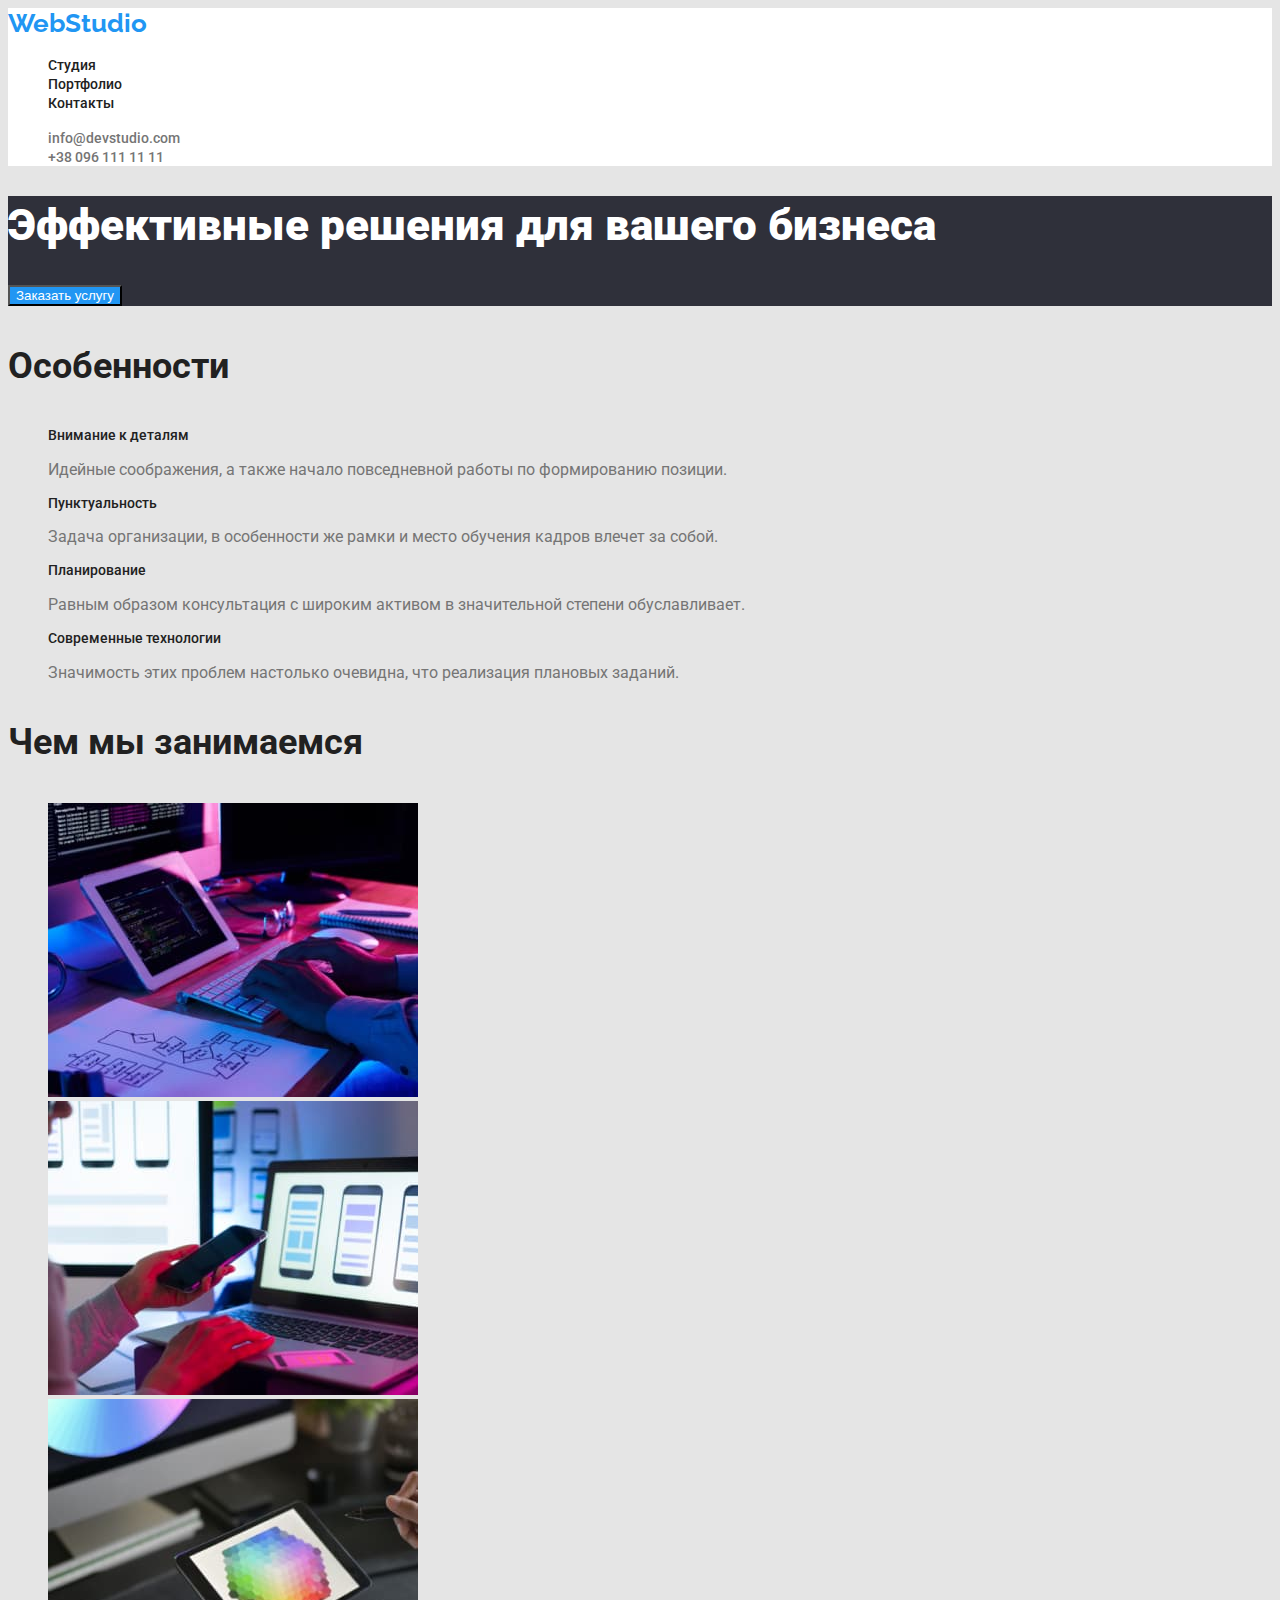
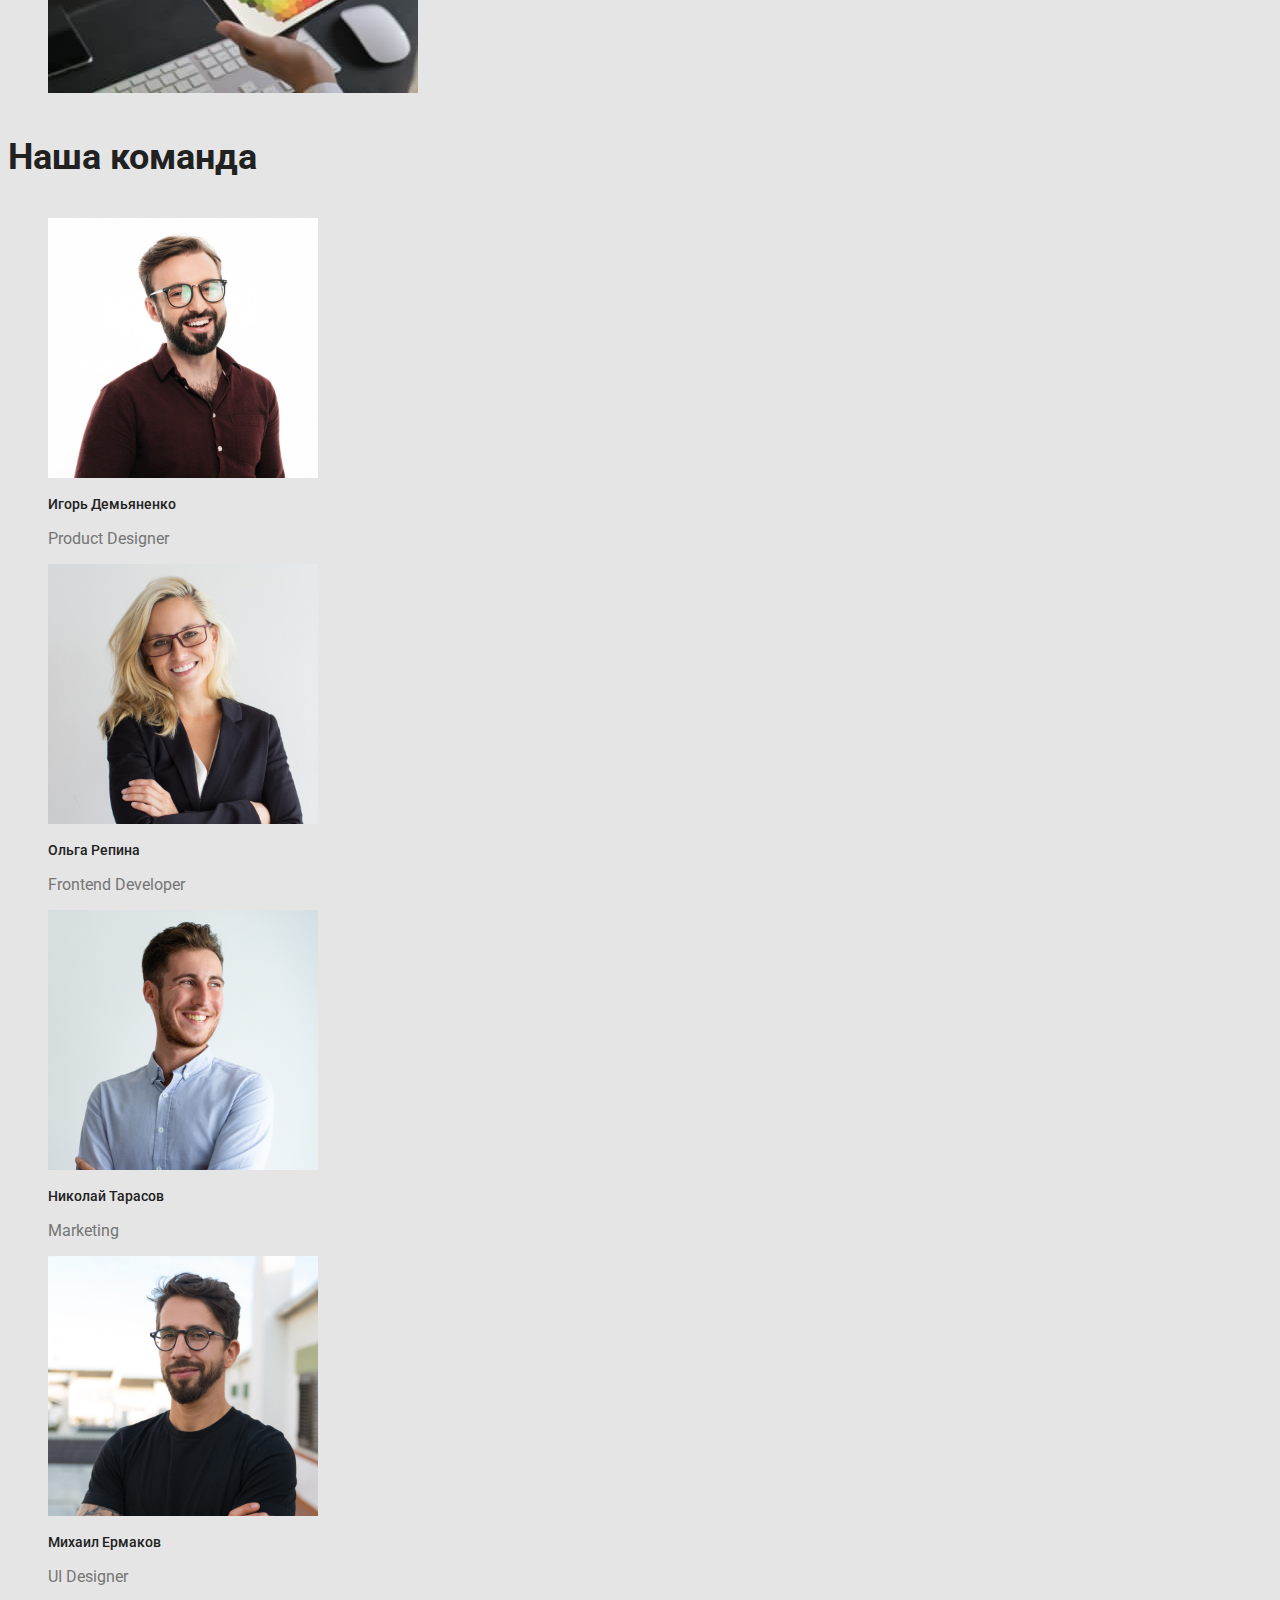
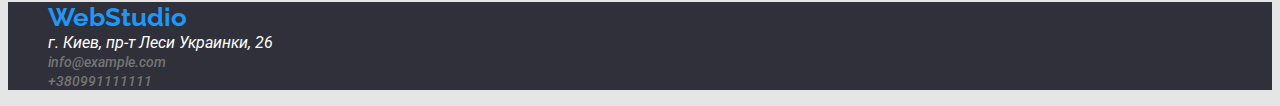
==== index.html @ 7db435c0 "Добавил выполненное домашнее задание." ====
<!DOCTYPE html>
<html lang="ru">
<head>
    <meta charset="UTF-8">
    <meta http-equiv="X-UA-Compatible" content="IE=edge">
    <meta name="viewport" content="width=device-width, initial-scale=1.0">
    <title lang="en"> WebStudio</title>
    <link rel="stylesheet" href="./css/styles.css">
    <link href="https://fonts.googleapis.com/css2?family=Raleway:wght@700&family=Roboto:wght@400;500;700;900&display=swap" rel="stylesheet">
    <link href="https://fonts.googleapis.com/css2?family=Raleway:wght@700&display=swap" rel="stylesheet">
</head>
<body>
<header class="header">
     <nav class="nav" >
<a href="index.html"  class="logo" lang="en">WebStudio</a>
     <ul>
<li>
   <a href="index.html" class="nav-link">Студия</a>  
     </li>
<li>
      <a href="portfolio.html"  class="nav-link">Портфолио</a>
     </li>
<li>
     <a href="index.html"  class="nav-link"> Контакты</a>
     </li>
     </ul>
</nav>
     <ul class="contact">
<li>
   <a href="mailto:info@devstudio.com"  class="contact-link">info@devstudio.com</a> 
</li>
<li>
     <a href="tel:+38096111111"  class="contact-link">+38 096 111 11 11</a>
</li>
     </ul>
     </header>
     <main>
 <div class="hero">
      <section>
<h1>Эффективные решения для вашего бизнеса</h1>
<button type="button" class="button">Заказать услугу</button>
</section>
</div>
<section>
<h2 class="studio-h2">Особенности</h2>
<ul>
     <Li>
     <h3>Внимание к деталям</h3>
     <p>Идейные соображения, а также начало повседневной работы по формированию позиции.</p>
</Li>
<Li>
     <h3>Пунктуальность</h3>
     <p>Задача организации, в особенности же рамки и место обучения кадров влечет за собой.</p>
</Li>
<Li>
     <h3>Планирование</h3>
     <p>Равным образом консультация с широким активом в значительной степени обуславливает.</p>
</Li>
<Li>
     <h3>Современные технологии</h3>
     <p>Значимость этих проблем настолько очевидна, что реализация плановых заданий.</p>
</Li>
</ul>
</section>
<section>
<h2 class="studio-h2">Чем мы занимаемся</h2>
<ul>
<li>
    <img src="./images/img.jpg" class="img" alt="Создание программы" width="370">
</li>
<li>
     <img src="./images/img(1).jpg" class="img" alt="Тестирование" width="370" >
</li>
<li>
     <img src="./images/img(3).jpg" class="img" alt="Создание дизайна" width="370">
</li>
</ul>
</section>
<section class="team">
<h2 class="studio-h2">Наша команда</h2>
<ul>
<li>
<img src="./images/people1.jpg" class="img" alt="Игорь Демьяненко" width="270">
<h3>Игорь Демьяненко</h3>
<p  class="team-text" lang="en">Product Designer</p>
</li>
<li>
 <img src="./images/people2.jpg" class="img" alt="Ольга Репина" width="270">
<h3>Ольга Репина</h3>
 <p  class="team-text" lang="en">Frontend Developer</p>
</li>
<li>
 <img src="./images/people3.jpg" class="img" alt="Николай Тарасов" width="270">
 <h3>Николай Тарасов</h3>
<p class="team-text" lang="en">Marketing</p>
 </li>
 <li>
 <img src="./images/people4.jpg" class="img" alt="Михаил Ермаков" width="270">
 <h3>Михаил Ермаков</h3>
 <p  class="team-text" lang="en">UI Designer</p>
 </li>
</ul>
</section>
</main>
<footer>
<ul>
     <li><a href="/" lang="en"  class="logo">WebStudio</a></li>
     <address class="address">
     <li><a href="/"  class="address-link">г. Киев, пр-т Леси Украинки, 26</a></li>
     <li><a href="mailto:info@example.com"  class="contact-link">info@example.com</a></li>
     <li><a href="tel:+380991111111"  class="contact-link">+380991111111</a></li>
     </address>
</ul>
</footer>
</body>
</html>
---- css/styles.css ----
:root {
  --primary-text-color: #757575;
  --secondary-text-color: #212121;
  --accent-color: #2196f3;
  --primary-background-color: #e5e5e5;
  --secondary-backgroung-color: #f5f4fa;
  --footer-hero-background-color: #2f303a;
  --header-background-color: #ffffff;
}

body {
  font-family: "Roboto", "Helvetica Neue", "Verdana", sans-serif;
  color: var(--primary-text-color);
  background-color: var(--primary-background-color);
}
.button {
  cursor: pointer;
}
.button:hover,
.button:focus {
  background: var(--accent-color);
  color: white;
}
.hero .button {
  background-color: var(--accent-color);
  color: #ffffff;
}
footer {
  background: var(--footer-hero-background-color);
}

.nav-link {
  color: var(--secondary-text-color);
  text-decoration: none;
  font-size: 14px;
  line-height: 1.17;
  font-weight: 500;
}
.nav-link:focus,
.nav-link:hover {
  color: var(--accent-color);
}
.contact-link:focus,
.contact-link:hover {
  color: var(--accent-color);
}
.contact-link {
  color: #757575;
  text-decoration: none;
  font-weight: 500;
  font-size: 14px;
  line-height: 1.17;
}
.address-link {
  color: white;
  text-decoration: none;
}
ul {
  list-style: none;
}
.hero {
  background-color: var(--footer-hero-background-color);
}
.team {
  color: var(--secondary-backgroung-color);
}
h1 {
  color: white;
  font-weight: 900;
  font-size: 44px;
  line-height: 1.36;
}
h2 {
  color: var(--secondary-text-color);
}
.studio-h2 {
  font-size: 36px;
  line-height: 1.7;
}
.portfolio-h2 {
  font-size: 18px;
  line-height: 2;
}
.portfolio-text {
  font-size: 16px;
  line-height: 1.9;
}
h3 {
  font-weight: 500;
  color: var(--secondary-text-color);
  font-size: 14px;
  line-height: 1.2;
}
.team-text {
  color: var(--primary-text-color);
  font-size: 16px;
  line-height: 1.2;
}
.logo {
  font-family: Raleway;
  color: var(--accent-color);
  text-decoration: none;
  font-weight: bold;
  font-size: 26px;
  line-height: 1.2;
}
.header {
  background-color: var(--header-background-color);
}
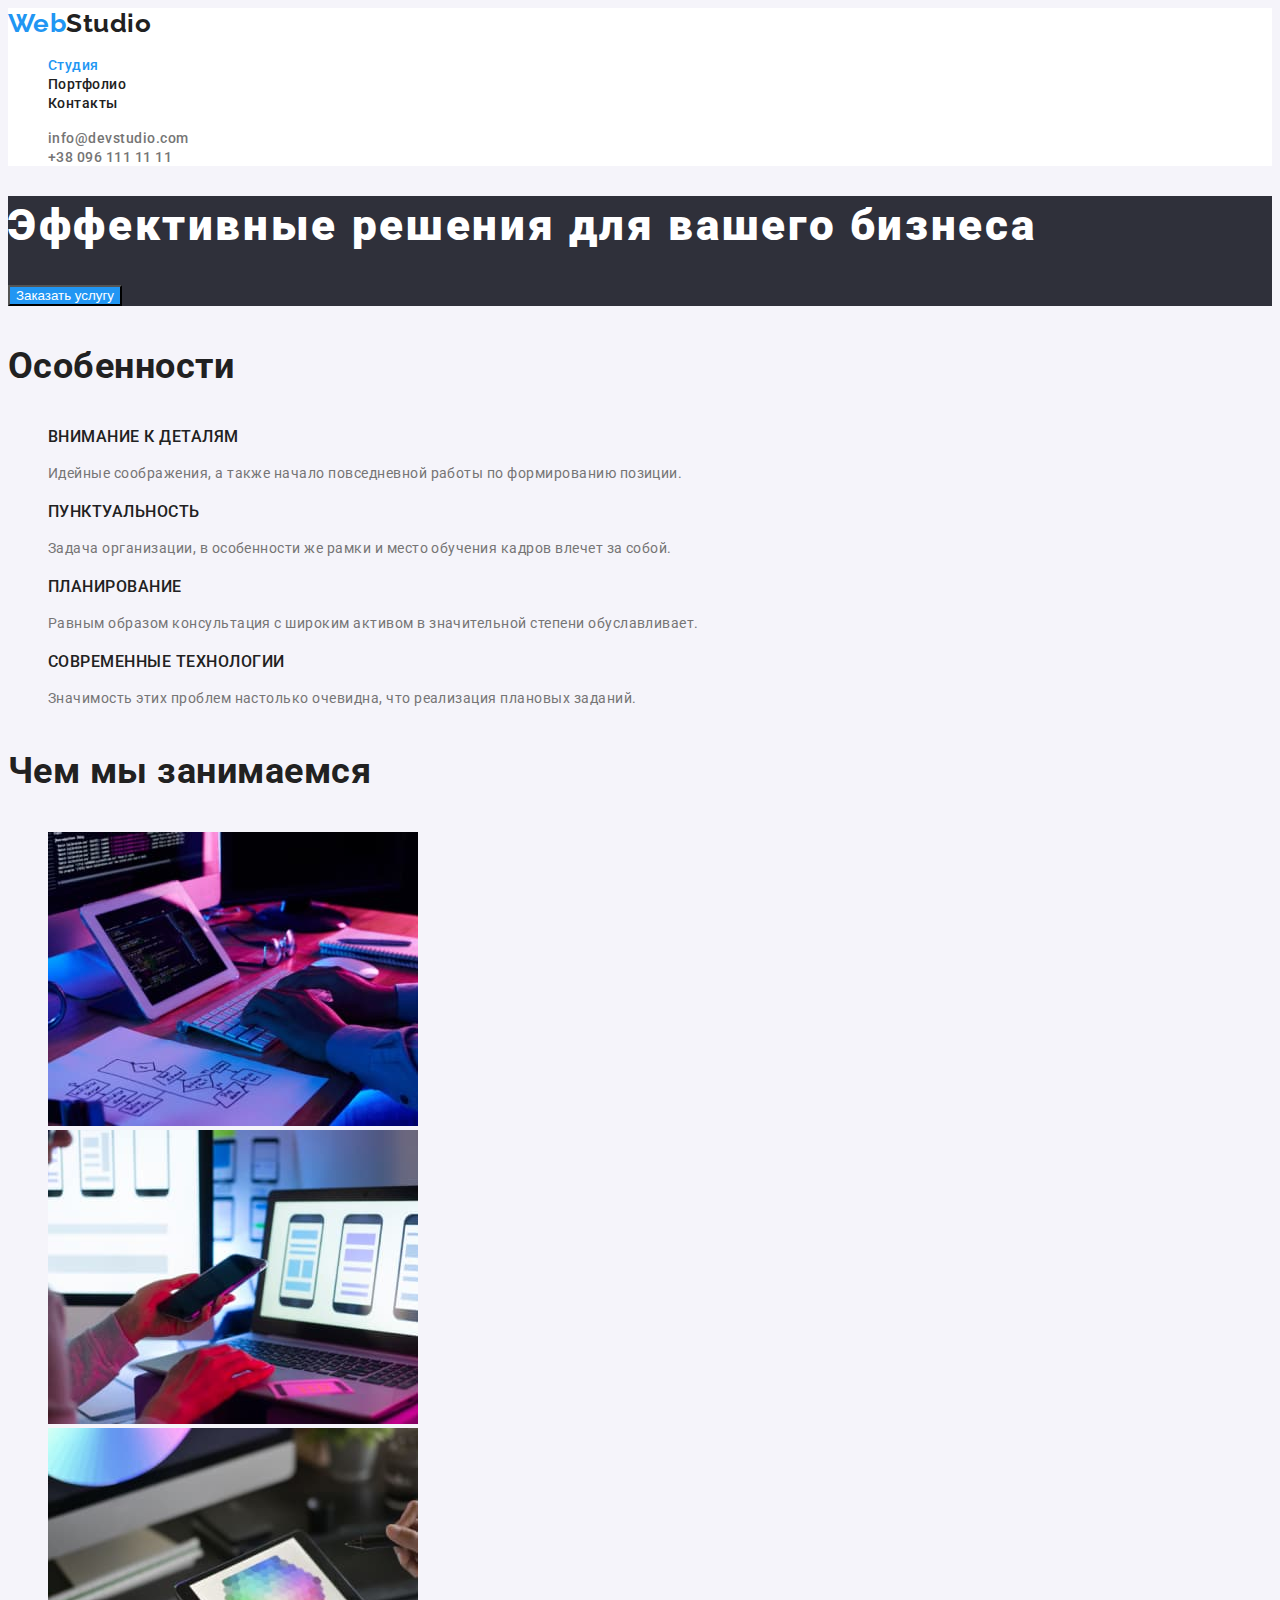
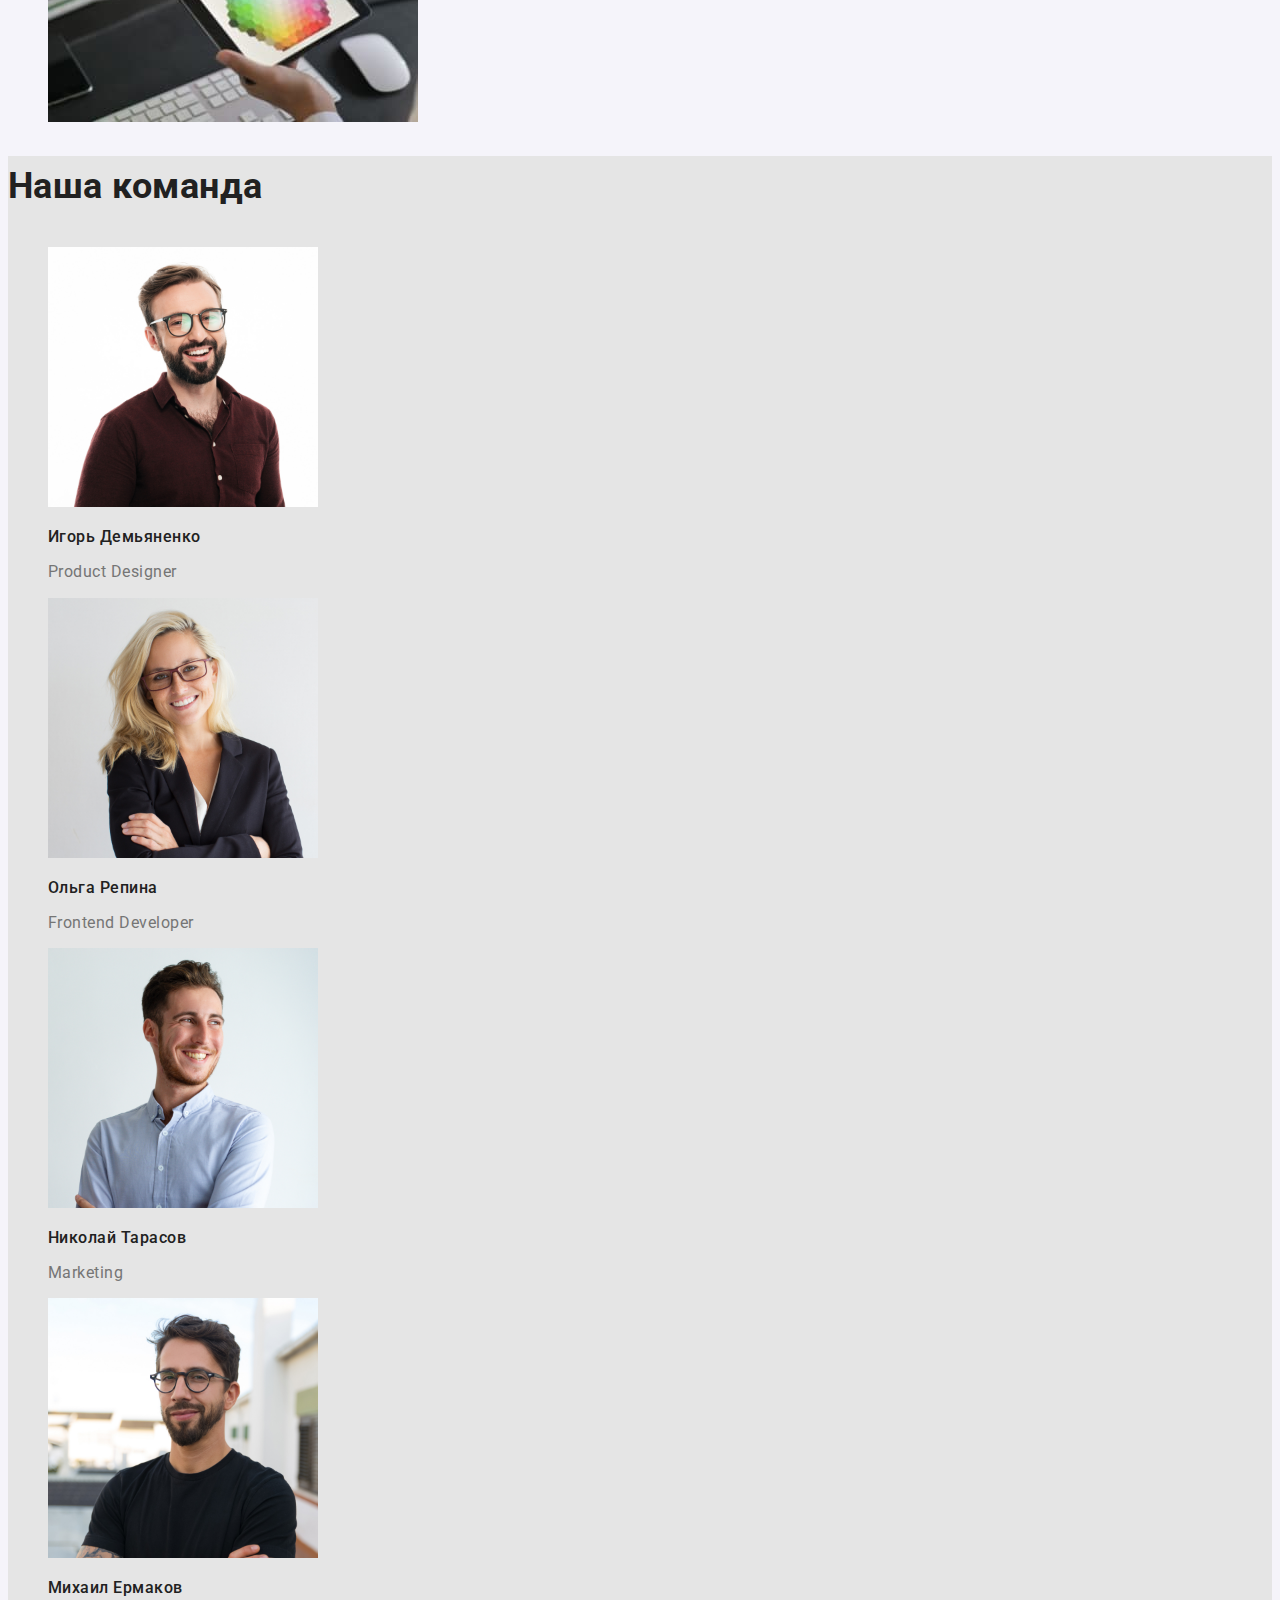
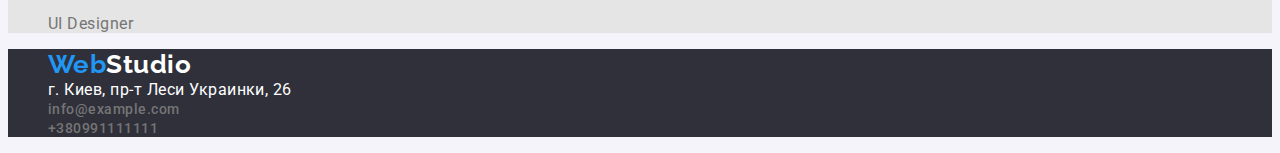
==== commit 8080f7ac: "Пофиксил ошибки." ====
--- a/index.html
+++ b/index.html
@@ -12,10 +12,10 @@
 <body>
 <header class="header">
      <nav class="nav" >
-<a href="index.html"  class="logo" lang="en">WebStudio</a>
-     <ul>
+<a href="index.html"  class="logo" lang="en">Web<span class="top-span">Studio</span></a>
+     <ul class="menu">
 <li>
-   <a href="index.html" class="nav-link">Студия</a>  
+   <a href="index.html" class="nav-link current">Студия</a>  
      </li>
 <li>
       <a href="portfolio.html"  class="nav-link">Портфолио</a>
@@ -25,7 +25,7 @@
      </li>
      </ul>
 </nav>
-     <ul class="contact">
+     <ul class="contact-list">
 <li>
    <a href="mailto:info@devstudio.com"  class="contact-link">info@devstudio.com</a> 
 </li>
@@ -35,30 +35,30 @@
      </ul>
      </header>
      <main>
- <div class="hero">
-      <section>
+ <section class="hero">
+      <div>
 <h1>Эффективные решения для вашего бизнеса</h1>
 <button type="button" class="button">Заказать услугу</button>
+</div>
 </section>
-</div>
 <section>
 <h2 class="studio-h2">Особенности</h2>
 <ul>
      <Li>
-     <h3>Внимание к деталям</h3>
-     <p>Идейные соображения, а также начало повседневной работы по формированию позиции.</p>
+     <h3 class="features">Внимание к деталям</h3>
+     <p class="features-text">Идейные соображения, а также начало повседневной работы по формированию позиции.</p>
 </Li>
 <Li>
-     <h3>Пунктуальность</h3>
-     <p>Задача организации, в особенности же рамки и место обучения кадров влечет за собой.</p>
+     <h3 class="features">Пунктуальность</h3>
+     <p class="features-text">Задача организации, в особенности же рамки и место обучения кадров влечет за собой.</p>
 </Li>
 <Li>
-     <h3>Планирование</h3>
-     <p>Равным образом консультация с широким активом в значительной степени обуславливает.</p>
+     <h3 class="features">Планирование</h3>
+     <p class="features-text">Равным образом консультация с широким активом в значительной степени обуславливает.</p>
 </Li>
 <Li>
-     <h3>Современные технологии</h3>
-     <p>Значимость этих проблем настолько очевидна, что реализация плановых заданий.</p>
+     <h3 class="features">Современные технологии</h3>
+     <p class="features-text">Значимость этих проблем настолько очевидна, что реализация плановых заданий.</p>
 </Li>
 </ul>
 </section>
@@ -104,8 +104,8 @@
 </main>
 <footer>
 <ul>
-     <li><a href="/" lang="en"  class="logo">WebStudio</a></li>
-     <address class="address">
+     <li><a href="/" lang="en"  class="logo">Web<span class="bottom-span">Studio</span></a></li>
+          <address class="address">
      <li><a href="/"  class="address-link">г. Киев, пр-т Леси Украинки, 26</a></li>
      <li><a href="mailto:info@example.com"  class="contact-link">info@example.com</a></li>
      <li><a href="tel:+380991111111"  class="contact-link">+380991111111</a></li>
--- a/css/styles.css
+++ b/css/styles.css
@@ -2,8 +2,8 @@
   --primary-text-color: #757575;
   --secondary-text-color: #212121;
   --accent-color: #2196f3;
-  --primary-background-color: #e5e5e5;
-  --secondary-backgroung-color: #f5f4fa;
+  --primary-background-color: #f5f4fa;
+  --secondary-backgroung-color: #e5e5e5;
   --footer-hero-background-color: #2f303a;
   --header-background-color: #ffffff;
 }
@@ -12,6 +12,7 @@
   font-family: "Roboto", "Helvetica Neue", "Verdana", sans-serif;
   color: var(--primary-text-color);
   background-color: var(--primary-background-color);
+  letter-spacing: 0.03em;
 }
 .button {
   cursor: pointer;
@@ -40,6 +41,9 @@
 .nav-link:hover {
   color: var(--accent-color);
 }
+.nav .current {
+  color: var(--accent-color);
+}
 .contact-link:focus,
 .contact-link:hover {
   color: var(--accent-color);
@@ -62,13 +66,14 @@
   background-color: var(--footer-hero-background-color);
 }
 .team {
-  color: var(--secondary-backgroung-color);
+  background-color: var(--secondary-backgroung-color);
 }
 h1 {
   color: white;
   font-weight: 900;
   font-size: 44px;
   line-height: 1.36;
+  letter-spacing: 0.06em;
 }
 h2 {
   color: var(--secondary-text-color);
@@ -88,8 +93,15 @@
 h3 {
   font-weight: 500;
   color: var(--secondary-text-color);
+  font-size: 16px;
+  line-height: 1.2;
+}
+.features {
+  text-transform: uppercase;
+}
+.features-text {
   font-size: 14px;
-  line-height: 1.2;
+  line-height: 1.71;
 }
 .team-text {
   color: var(--primary-text-color);
@@ -107,3 +119,12 @@
 .header {
   background-color: var(--header-background-color);
 }
+address {
+  font-style: normal;
+}
+.top-span {
+  color: var(--secondary-text-color);
+}
+.bottom-span {
+  color: #ffffff;
+}
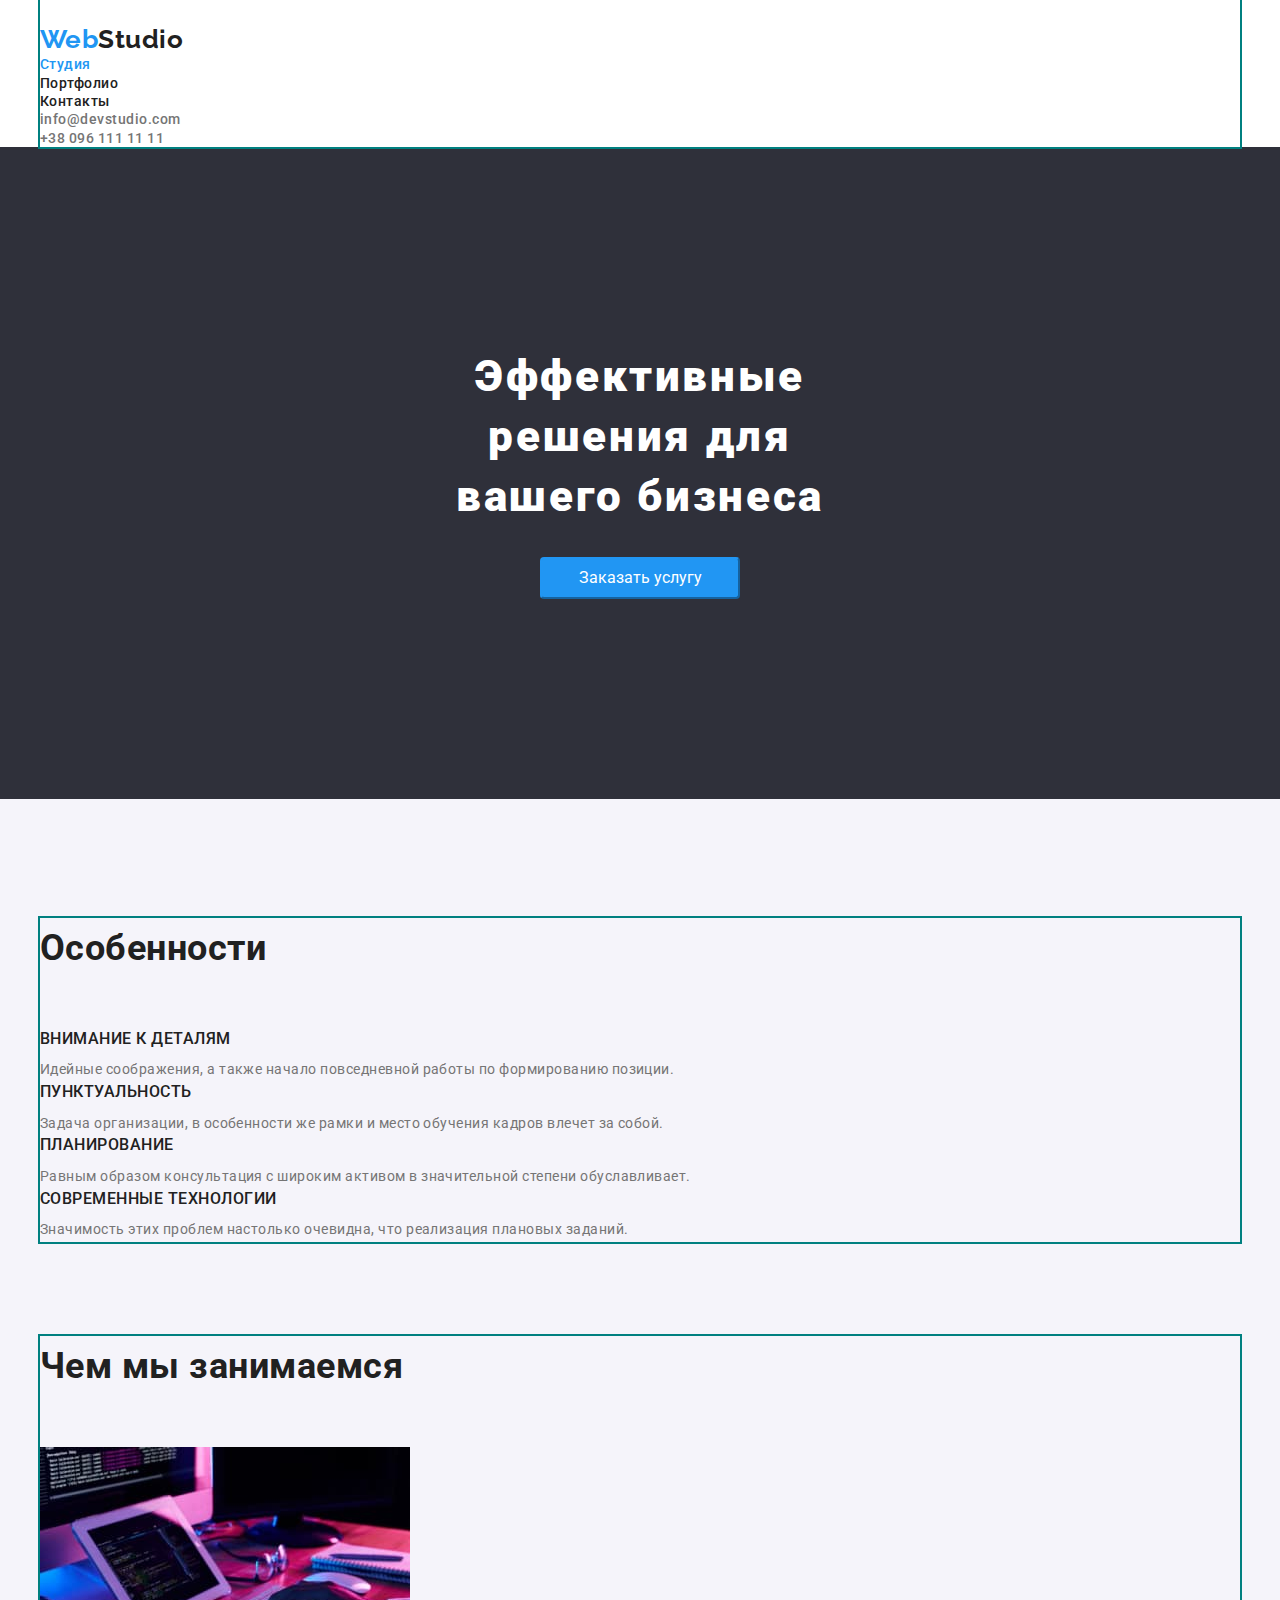
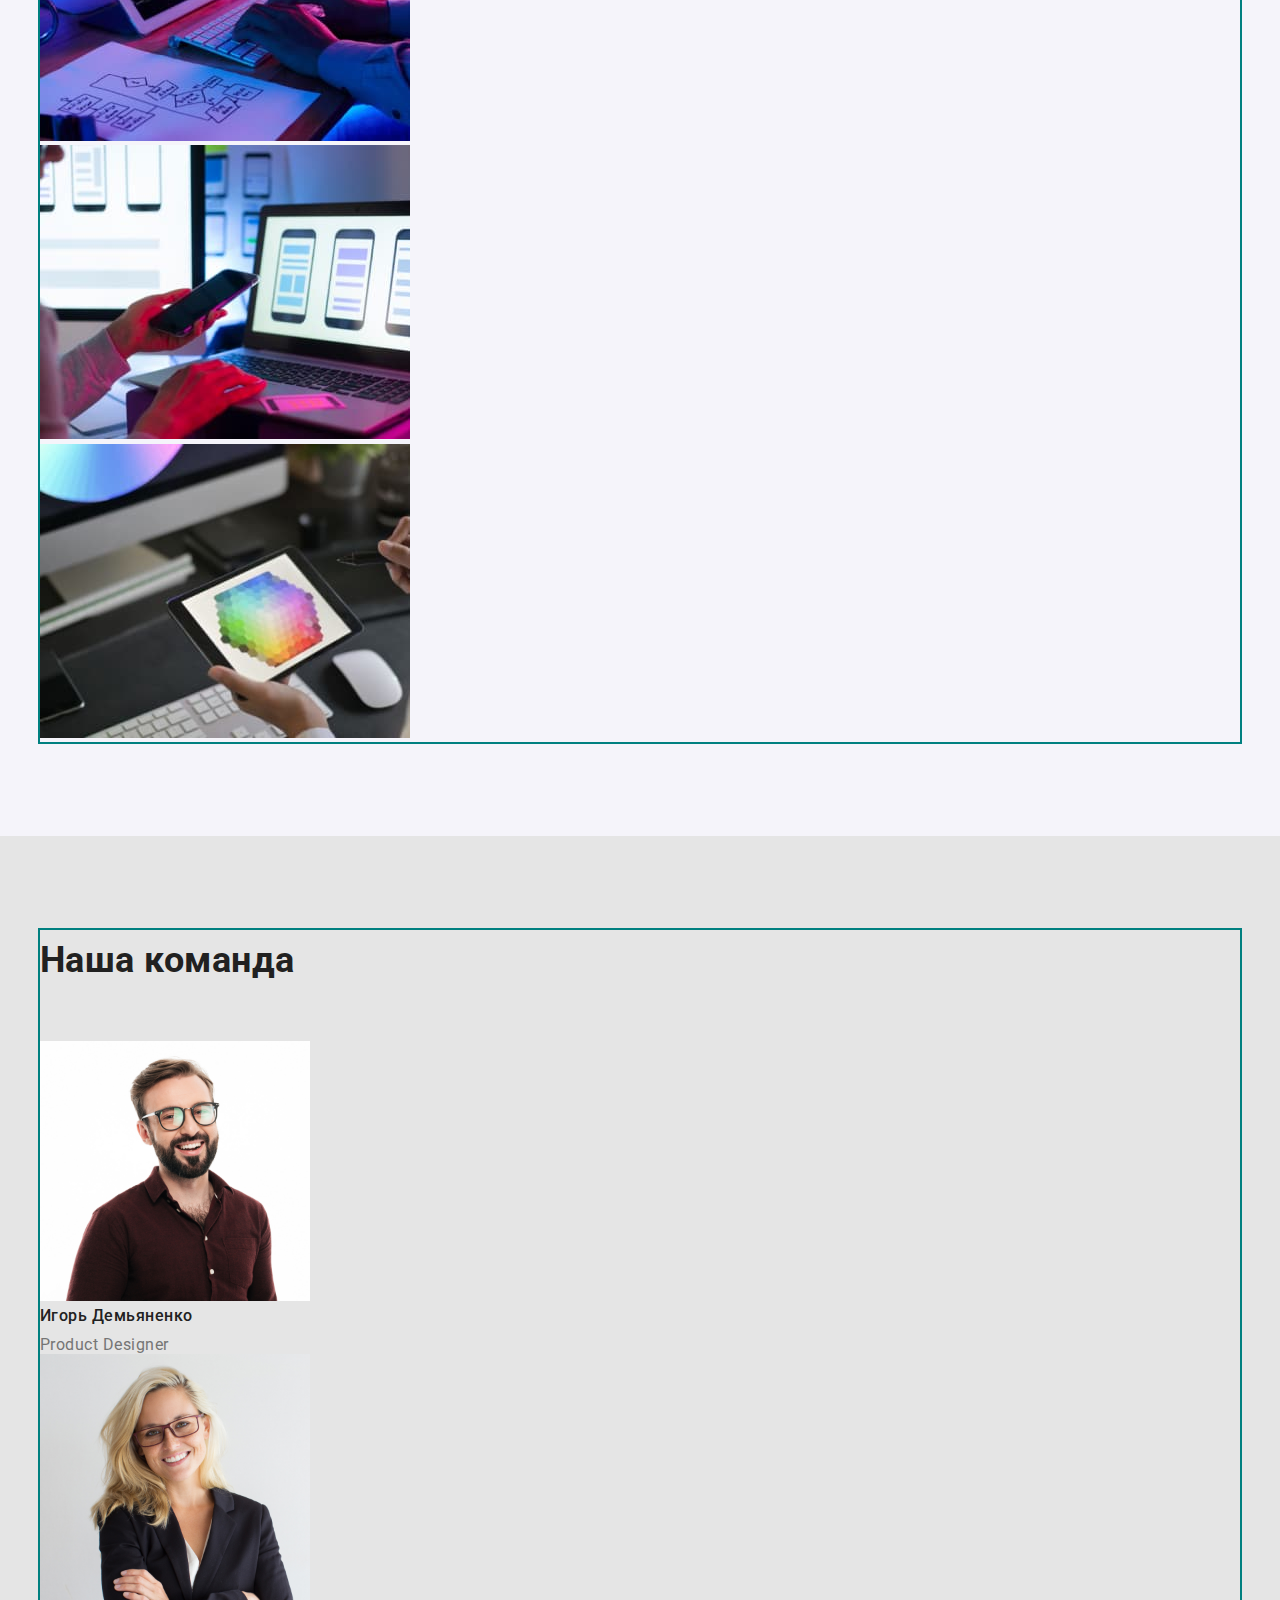
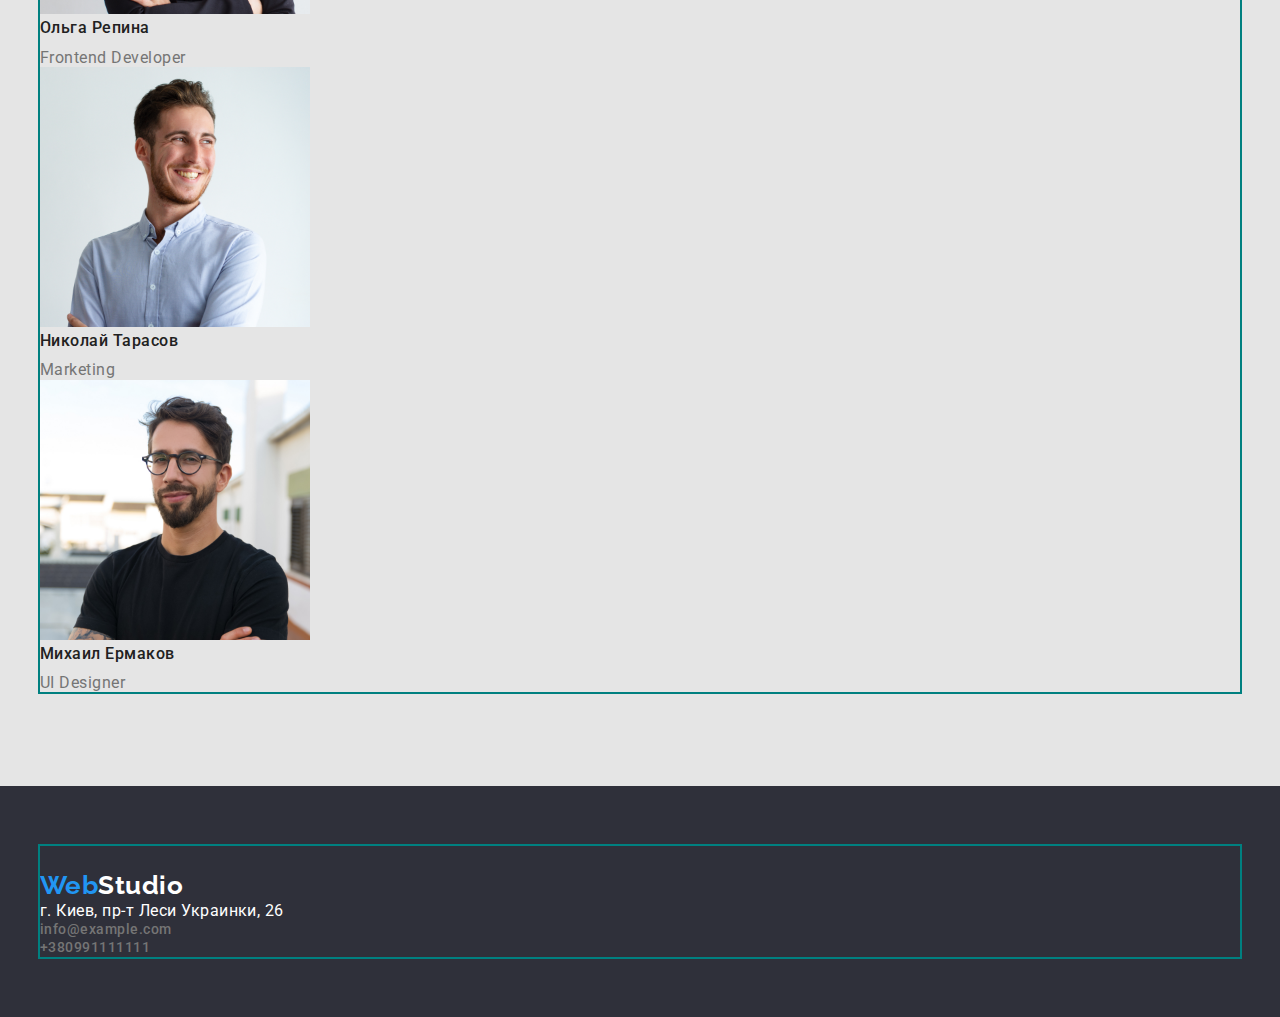
==== commit ac3c7b68: "Добавил геометрию элементов." ====
--- a/index.html
+++ b/index.html
@@ -5,22 +5,24 @@
     <meta http-equiv="X-UA-Compatible" content="IE=edge">
     <meta name="viewport" content="width=device-width, initial-scale=1.0">
     <title lang="en"> WebStudio</title>
-    <link rel="stylesheet" href="./css/styles.css">
     <link href="https://fonts.googleapis.com/css2?family=Raleway:wght@700&family=Roboto:wght@400;500;700;900&display=swap" rel="stylesheet">
     <link href="https://fonts.googleapis.com/css2?family=Raleway:wght@700&display=swap" rel="stylesheet">
+    <link rel="stylesheet" href="https://cdnjs.cloudflare.com/ajax/libs/modern-normalize/1.1.0/modern-normalize.min.css">
+     <link rel="stylesheet" href="./css/styles.css">
 </head>
 <body>
 <header class="header">
+     <div class="container">
      <nav class="nav" >
-<a href="index.html"  class="logo" lang="en">Web<span class="top-span">Studio</span></a>
-     <ul class="menu">
-<li>
+<a href="index.html"  class="nav__logo" lang="en">Web<span class="top-span">Studio</span></a>
+     <ul class="nav__list">
+<li class="nav__item">
    <a href="index.html" class="nav-link current">Студия</a>  
      </li>
-<li>
+<li class="nav__item">
       <a href="portfolio.html"  class="nav-link">Портфолио</a>
      </li>
-<li>
+<li class="nav__item">
      <a href="index.html"  class="nav-link"> Контакты</a>
      </li>
      </ul>
@@ -33,15 +35,16 @@
      <a href="tel:+38096111111"  class="contact-link">+38 096 111 11 11</a>
 </li>
      </ul>
+     </div>
      </header>
      <main>
  <section class="hero">
-      <div>
 <h1>Эффективные решения для вашего бизнеса</h1>
 <button type="button" class="button">Заказать услугу</button>
 </div>
 </section>
-<section>
+<section class="features-section">
+     <div class="container">
 <h2 class="studio-h2">Особенности</h2>
 <ul>
      <Li>
@@ -61,8 +64,10 @@
      <p class="features-text">Значимость этих проблем настолько очевидна, что реализация плановых заданий.</p>
 </Li>
 </ul>
+</div>
 </section>
-<section>
+<section class="work">
+     <div class="container">
 <h2 class="studio-h2">Чем мы занимаемся</h2>
 <ul>
 <li>
@@ -75,8 +80,10 @@
      <img src="./images/img(3).jpg" class="img" alt="Создание дизайна" width="370">
 </li>
 </ul>
+</div>
 </section>
 <section class="team">
+     <div class="container">
 <h2 class="studio-h2">Наша команда</h2>
 <ul>
 <li>
@@ -100,17 +107,21 @@
  <p  class="team-text" lang="en">UI Designer</p>
  </li>
 </ul>
+</div>
 </section>
 </main>
 <footer>
-<ul>
-     <li><a href="/" lang="en"  class="logo">Web<span class="bottom-span">Studio</span></a></li>
+<div class="container">
+          <a href="/" lang="en" class="nav__logo">Web<span class="bottom-span">Studio</span></a>
           <address class="address">
-     <li><a href="/"  class="address-link">г. Киев, пр-т Леси Украинки, 26</a></li>
-     <li><a href="mailto:info@example.com"  class="contact-link">info@example.com</a></li>
-     <li><a href="tel:+380991111111"  class="contact-link">+380991111111</a></li>
-     </address>
-</ul>
+               <ul>
+               <li><a href="/" class="address-link">г. Киев, пр-т Леси Украинки, 26</a></li>
+               <li><a href="mailto:info@example.com" class="contact-link">info@example.com</a></li>
+               <li><a href="tel:+380991111111" class="contact-link">+380991111111</a></li>
+               </ul>
+          </address>
+     
+</div>
 </footer>
 </body>
 </html>
--- a/css/styles.css
+++ b/css/styles.css
@@ -14,6 +14,21 @@
   background-color: var(--primary-background-color);
   letter-spacing: 0.03em;
 }
+
+h1,
+h2,
+h3,
+p {
+  margin: 0;
+}
+.container {
+  width: 1200px;
+  margin: 0 auto;
+  outline: 2px solid teal;
+}
+img {
+  margin: 0;
+}
 .button {
   cursor: pointer;
 }
@@ -21,13 +36,25 @@
 .button:focus {
   background: var(--accent-color);
   color: white;
+  border-color: var(--accent-color);
+}
+ul .button {
+  display: inline-block;
+  padding: 6px 22px;
+  border-radius: 4px;
 }
 .hero .button {
+  display: inline-block;
   background-color: var(--accent-color);
   color: #ffffff;
+  padding: 10px 32px;
+  border-radius: 4px;
+  border-color: var(--accent-color);
+  min-width: 200px;
 }
 footer {
   background: var(--footer-hero-background-color);
+  padding: 60px 0;
 }
 
 .nav-link {
@@ -61,12 +88,19 @@
 }
 ul {
   list-style: none;
+  margin-top: 0;
+  margin-bottom: 0;
+  padding: 0;
 }
 .hero {
   background-color: var(--footer-hero-background-color);
+  padding: 200px 452px;
+  text-align: center;
 }
 .team {
   background-color: var(--secondary-backgroung-color);
+  padding-top: 94px;
+  padding-bottom: 94px;
 }
 h1 {
   color: white;
@@ -74,6 +108,7 @@
   font-size: 44px;
   line-height: 1.36;
   letter-spacing: 0.06em;
+  margin-bottom: 30px;
 }
 h2 {
   color: var(--secondary-text-color);
@@ -81,6 +116,7 @@
 .studio-h2 {
   font-size: 36px;
   line-height: 1.7;
+  margin-bottom: 50px;
 }
 .portfolio-h2 {
   font-size: 18px;
@@ -90,11 +126,16 @@
   font-size: 16px;
   line-height: 1.9;
 }
+.portfolio {
+  padding-top: 94px;
+  padding-bottom: 94px;
+}
 h3 {
   font-weight: 500;
   color: var(--secondary-text-color);
   font-size: 16px;
   line-height: 1.2;
+  margin-bottom: 10px;
 }
 .features {
   text-transform: uppercase;
@@ -108,13 +149,15 @@
   font-size: 16px;
   line-height: 1.2;
 }
-.logo {
+.nav__logo {
+  display: inline-block;
   font-family: Raleway;
   color: var(--accent-color);
   text-decoration: none;
   font-weight: bold;
   font-size: 26px;
   line-height: 1.2;
+  margin-top: 24px;
 }
 .header {
   background-color: var(--header-background-color);
@@ -128,3 +171,19 @@
 .bottom-span {
   color: #ffffff;
 }
+.work {
+  padding-bottom: 94px;
+}
+.features-section {
+  padding-top: 119px;
+  padding-bottom: 94px;
+}
+.btn-list {
+  margin-bottom: 50px;
+}
+.portfolio__img {
+  margin-bottom: 20px;
+}
+.portfolio__title {
+  margin-bottom: 4px;
+}
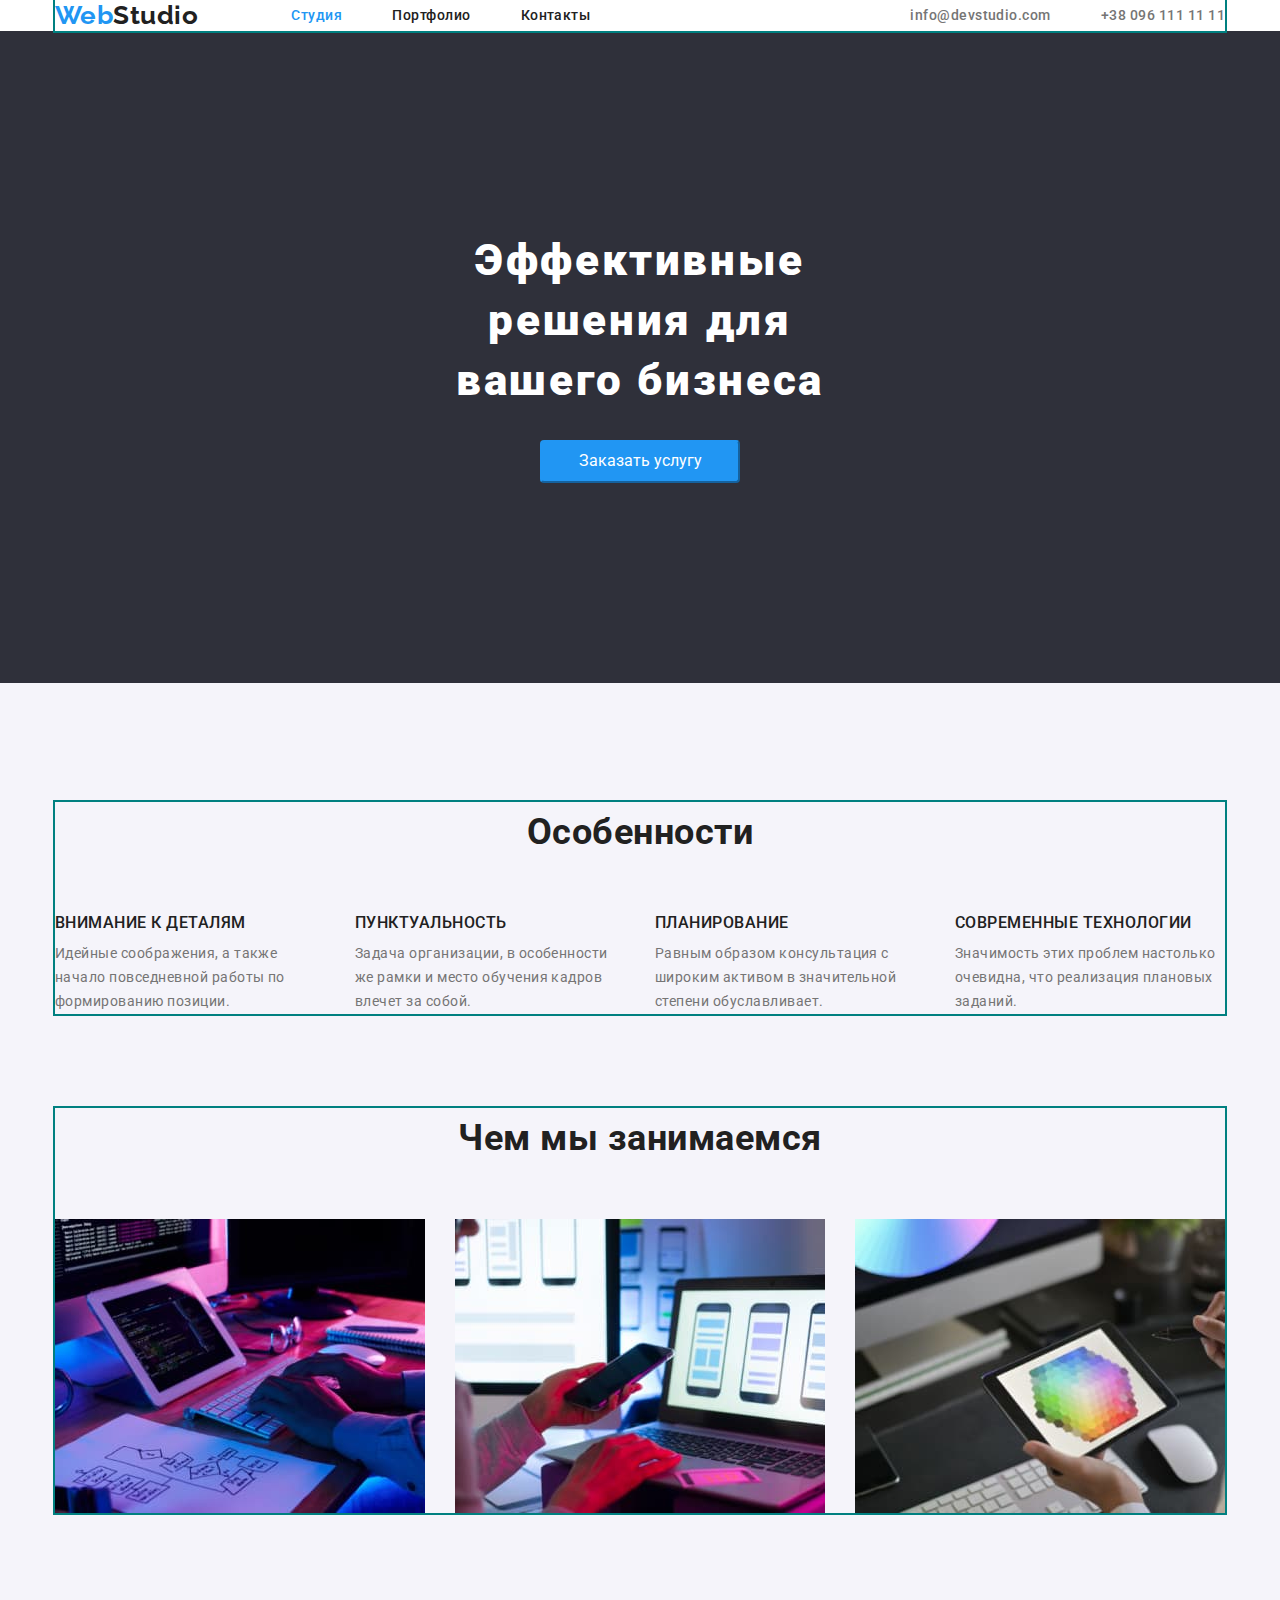
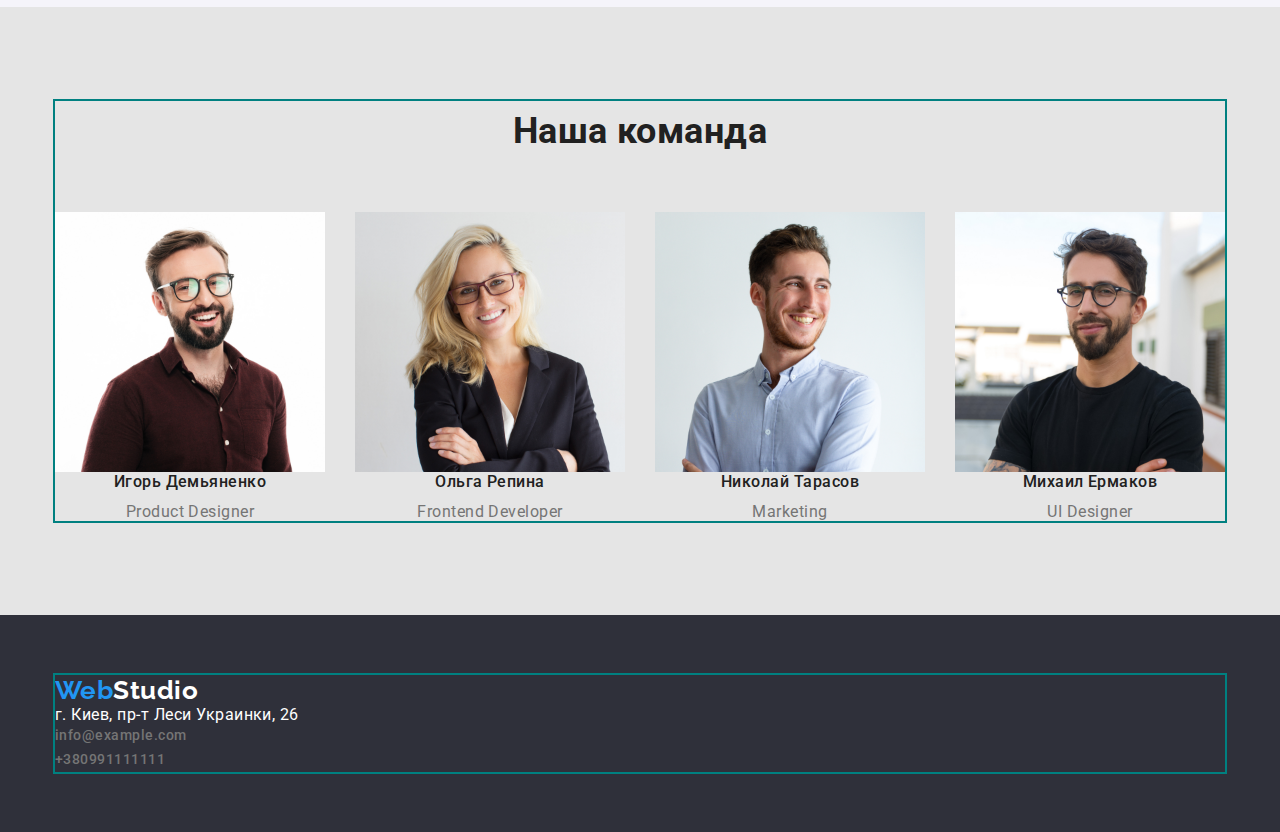
==== commit e0b658fc: "Добавил флекс-геометрию." ====
--- a/index.html
+++ b/index.html
@@ -12,27 +12,27 @@
 </head>
 <body>
 <header class="header">
-     <div class="container">
-     <nav class="nav" >
+     <div class="header__container container">
+     <nav class="site__nav" >
 <a href="index.html"  class="nav__logo" lang="en">Web<span class="top-span">Studio</span></a>
      <ul class="nav__list">
 <li class="nav__item">
-   <a href="index.html" class="nav-link current">Студия</a>  
+   <a href="index.html" class="nav__link current">Студия</a>  
      </li>
 <li class="nav__item">
-      <a href="portfolio.html"  class="nav-link">Портфолио</a>
-     </li>
+      <a href="portfolio.html"  class="nav__link">Портфолио</a>
+</li>
 <li class="nav__item">
-     <a href="index.html"  class="nav-link"> Контакты</a>
+     <a href="index.html"  class="nav__link"> Контакты</a>
      </li>
      </ul>
 </nav>
      <ul class="contact-list">
-<li>
-   <a href="mailto:info@devstudio.com"  class="contact-link">info@devstudio.com</a> 
+<li class="contact__item">
+   <a href="mailto:info@devstudio.com"  class="contact__link">info@devstudio.com</a> 
 </li>
-<li>
-     <a href="tel:+38096111111"  class="contact-link">+38 096 111 11 11</a>
+<li class="contact__item">
+     <a href="tel:+38096111111"  class="contact__link">+38 096 111 11 11</a>
 </li>
      </ul>
      </div>
@@ -45,21 +45,21 @@
 </section>
 <section class="features-section">
      <div class="container">
-<h2 class="studio-h2">Особенности</h2>
-<ul>
-     <Li>
+<h2 class="features__title">Особенности</h2>
+<ul class="features__list"> 
+     <Li class="features__item">
      <h3 class="features">Внимание к деталям</h3>
      <p class="features-text">Идейные соображения, а также начало повседневной работы по формированию позиции.</p>
 </Li>
-<Li>
+<Li class="features__item">
      <h3 class="features">Пунктуальность</h3>
      <p class="features-text">Задача организации, в особенности же рамки и место обучения кадров влечет за собой.</p>
 </Li>
-<Li>
+<Li class="features__item">
      <h3 class="features">Планирование</h3>
      <p class="features-text">Равным образом консультация с широким активом в значительной степени обуславливает.</p>
 </Li>
-<Li>
+<Li class="features__item">
      <h3 class="features">Современные технологии</h3>
      <p class="features-text">Значимость этих проблем настолько очевидна, что реализация плановых заданий.</p>
 </Li>
@@ -69,15 +69,15 @@
 <section class="work">
      <div class="container">
 <h2 class="studio-h2">Чем мы занимаемся</h2>
-<ul>
-<li>
-    <img src="./images/img.jpg" class="img" alt="Создание программы" width="370">
+<ul class="work__list">
+<li  class="work__item">
+    <img src="./images/img.jpg" class="work__img" alt="Создание программы" width="370">
 </li>
-<li>
-     <img src="./images/img(1).jpg" class="img" alt="Тестирование" width="370" >
+<li class="work__item">
+     <img src="./images/img(1).jpg" class="work__img" alt="Тестирование" width="370" >
 </li>
-<li>
-     <img src="./images/img(3).jpg" class="img" alt="Создание дизайна" width="370">
+<li class="work__item">
+     <img src="./images/img(3).jpg" class="work__img" alt="Создание дизайна" width="370">
 </li>
 </ul>
 </div>
@@ -85,23 +85,23 @@
 <section class="team">
      <div class="container">
 <h2 class="studio-h2">Наша команда</h2>
-<ul>
-<li>
+<ul class="team__list">
+<li class="team__items">
 <img src="./images/people1.jpg" class="img" alt="Игорь Демьяненко" width="270">
 <h3>Игорь Демьяненко</h3>
 <p  class="team-text" lang="en">Product Designer</p>
 </li>
-<li>
+<li  class="team__items">
  <img src="./images/people2.jpg" class="img" alt="Ольга Репина" width="270">
 <h3>Ольга Репина</h3>
  <p  class="team-text" lang="en">Frontend Developer</p>
 </li>
-<li>
+<li class="team__items">
  <img src="./images/people3.jpg" class="img" alt="Николай Тарасов" width="270">
  <h3>Николай Тарасов</h3>
 <p class="team-text" lang="en">Marketing</p>
  </li>
- <li>
+ <li class="team__items">
  <img src="./images/people4.jpg" class="img" alt="Михаил Ермаков" width="270">
  <h3>Михаил Ермаков</h3>
  <p  class="team-text" lang="en">UI Designer</p>
@@ -116,8 +116,8 @@
           <address class="address">
                <ul>
                <li><a href="/" class="address-link">г. Киев, пр-т Леси Украинки, 26</a></li>
-               <li><a href="mailto:info@example.com" class="contact-link">info@example.com</a></li>
-               <li><a href="tel:+380991111111" class="contact-link">+380991111111</a></li>
+               <li><a href="mailto:info@example.com" class="footer__link">info@example.com</a></li>
+               <li><a href="tel:+380991111111" class="footer__link">+380991111111</a></li>
                </ul>
           </address>
      
--- a/css/styles.css
+++ b/css/styles.css
@@ -22,11 +22,12 @@
   margin: 0;
 }
 .container {
-  width: 1200px;
+  width: 1170px;
   margin: 0 auto;
   outline: 2px solid teal;
 }
 img {
+  display: block;
   margin: 0;
 }
 .button {
@@ -57,34 +58,47 @@
   padding: 60px 0;
 }
 
-.nav-link {
+.nav__link {
   color: var(--secondary-text-color);
   text-decoration: none;
   font-size: 14px;
   line-height: 1.17;
   font-weight: 500;
+}
+.nav__item:not(:last-child) {
+  margin-right: 50px;
 }
 .nav-link:focus,
 .nav-link:hover {
   color: var(--accent-color);
 }
-.nav .current {
-  color: var(--accent-color);
-}
-.contact-link:focus,
-.contact-link:hover {
-  color: var(--accent-color);
-}
-.contact-link {
+.site__nav .current {
+  color: var(--accent-color);
+}
+.contact__link:focus,
+.contact__link:hover {
+  color: var(--accent-color);
+}
+.contact__link {
   color: #757575;
   text-decoration: none;
   font-weight: 500;
   font-size: 14px;
-  line-height: 1.17;
+  line-height: 1.14;
+}
+.contact__item:not(:last-child) {
+  margin-right: 50px;
 }
 .address-link {
   color: white;
   text-decoration: none;
+}
+.footer__link {
+  color: #757575;
+  text-decoration: none;
+  font-weight: 500;
+  font-size: 14px;
+  line-height: 1.71;
 }
 ul {
   list-style: none;
@@ -101,6 +115,7 @@
   background-color: var(--secondary-backgroung-color);
   padding-top: 94px;
   padding-bottom: 94px;
+  text-align: center;
 }
 h1 {
   color: white;
@@ -118,6 +133,15 @@
   line-height: 1.7;
   margin-bottom: 50px;
 }
+.features__title {
+  font-size: 36px;
+  line-height: 1.7;
+  margin-bottom: 50px;
+  text-align: center;
+}
+.features__item {
+  width: 270px;
+}
 .portfolio-h2 {
   font-size: 18px;
   line-height: 2;
@@ -156,8 +180,8 @@
   text-decoration: none;
   font-weight: bold;
   font-size: 26px;
-  line-height: 1.2;
-  margin-top: 24px;
+  line-height: 1.19;
+  margin-right: 93px;
 }
 .header {
   background-color: var(--header-background-color);
@@ -173,13 +197,19 @@
 }
 .work {
   padding-bottom: 94px;
+  text-align: center;
 }
 .features-section {
   padding-top: 119px;
   padding-bottom: 94px;
 }
 .btn-list {
-  margin-bottom: 50px;
+  display: flex;
+  margin-bottom: 56px;
+  justify-content: center;
+}
+.btn__item:not(:last-child) {
+  margin-right: 8px;
 }
 .portfolio__img {
   margin-bottom: 20px;
@@ -187,3 +217,37 @@
 .portfolio__title {
   margin-bottom: 4px;
 }
+.work__item:not(:last-child) {
+  margin-right: 30px;
+}
+.site__nav {
+  display: flex;
+}
+.nav__list {
+  display: flex;
+  align-items: center;
+}
+.contact-list {
+  display: flex;
+}
+.header__container {
+  display: flex;
+  align-items: center;
+  justify-content: space-between;
+}
+.features__list {
+  display: flex;
+  justify-content: space-between;
+}
+.work__list {
+  display: flex;
+}
+.team__list {
+  display: flex;
+}
+.team__items {
+  width: 270px;
+}
+.team__items:not(:last-child) {
+  margin-right: 30px;
+}
